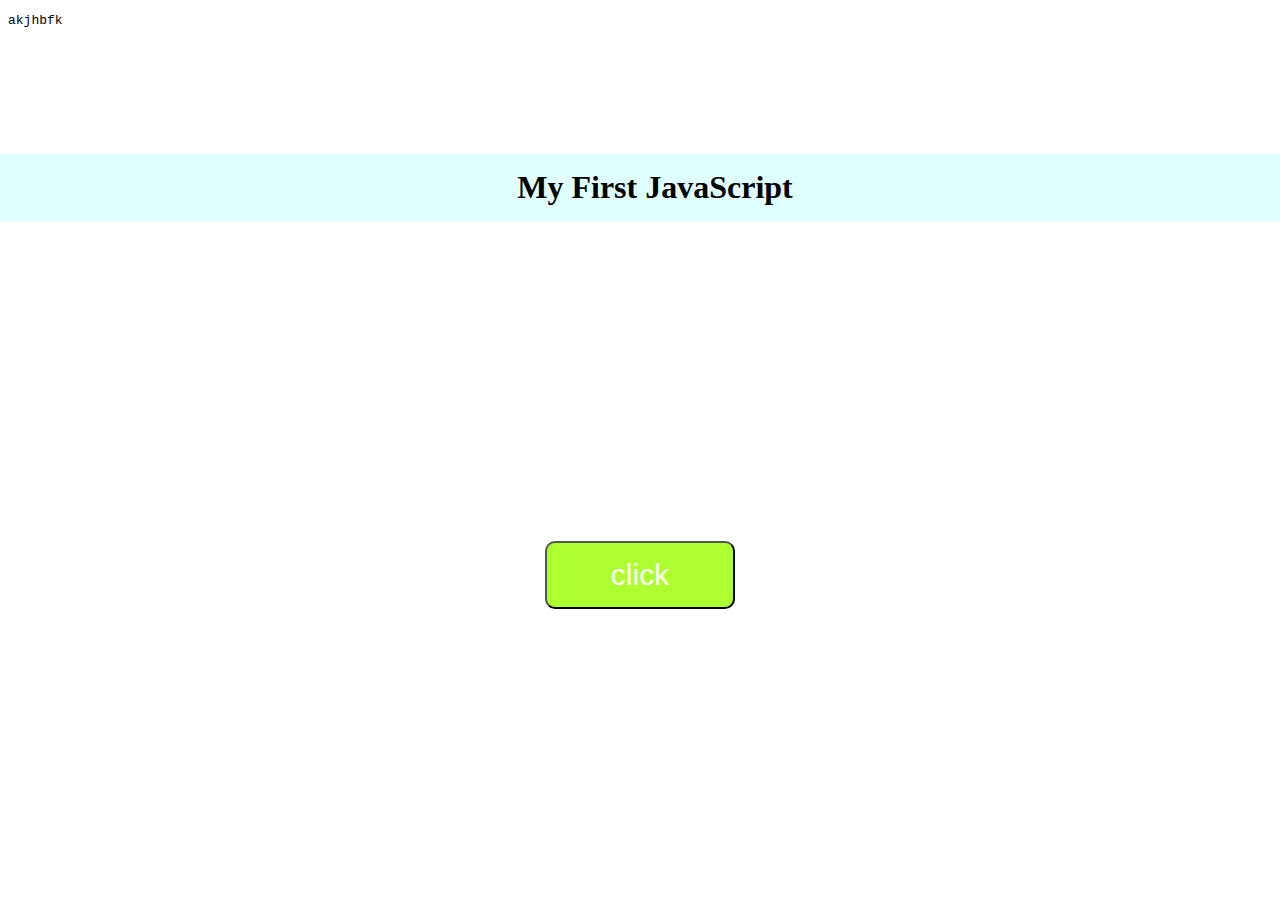
==== index.html @ 85725132 "changed name to index so it will be the main page" ====
<!DOCTYPE html>
<html>
<head>
    <title>Flex Test</title>
    <link rel="stylesheet" href="styles.css">
    <meta name="viewport" content="width=device-width, initial-scale=1.0">
</head>
<body>

<embed src="array.txt">

<h1 class="header">My First JavaScript</h2>

<div class="container" id="contain">
    
</div>

<div id="button container" style="display: flex; justify-content:center">
    <button type="button" class="button" 
onclick="createCards()">
click</button>
</div>



<script src="basics.js">

</script>


</body>
</html>
---- styles.css ----
body{
    margin: 0;
}

.header{
    
    width: 100%;
    background-color: lightcyan;
    margin: 0;
    padding: 15px;
    text-align: center;
}

.button{

    margin: 20px;
    padding: 15px 64px;
    background-color: greenyellow;
    color: white;
    text-decoration: none;
    font-size: 30px;
    transition: 0.1s;
    border-radius: 10px;
}

.button:hover{
    border-radius: 25px;
    background-color: darkgreen;
    color: black;
}

.container{
    display: flex;
    justify-content:flex-start;
    height: 300px;
    flex-wrap: wrap;
    overflow: hidden;
}


.card{
    background-color: gray;
    font-size: 30px;
    height: 100px;
    margin: 5px;
    padding: 10px;
    width: 100px;
}

canvas{
    max-width: 100%;
    max-height: 50%;
}
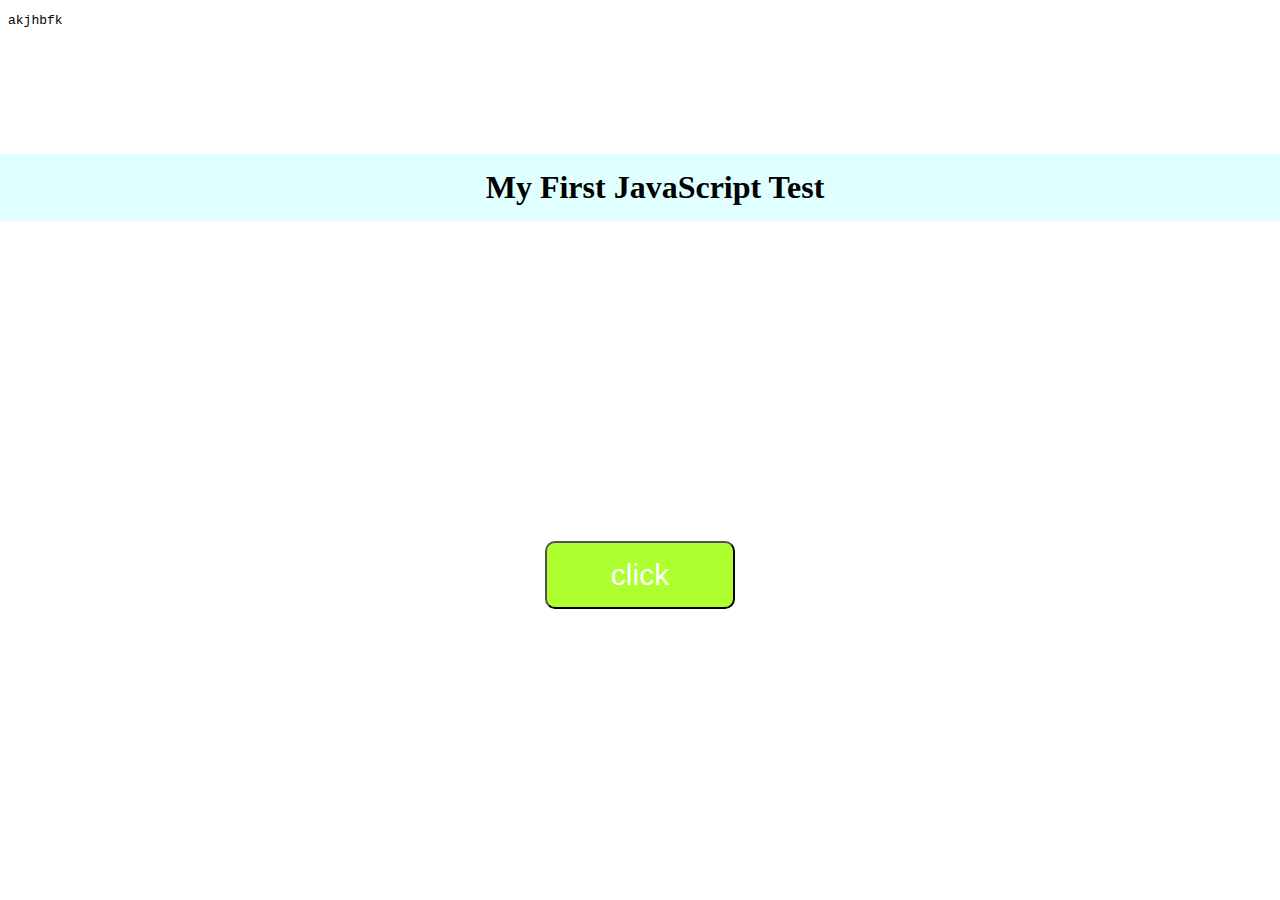
==== commit 9299d639: "more test" ====
--- a/index.html
+++ b/index.html
@@ -9,7 +9,7 @@
 
 <embed src="array.txt">
 
-<h1 class="header">My First JavaScript</h2>
+<h1 class="header">My First JavaScript Test</h2>
 
 <div class="container" id="contain">
     
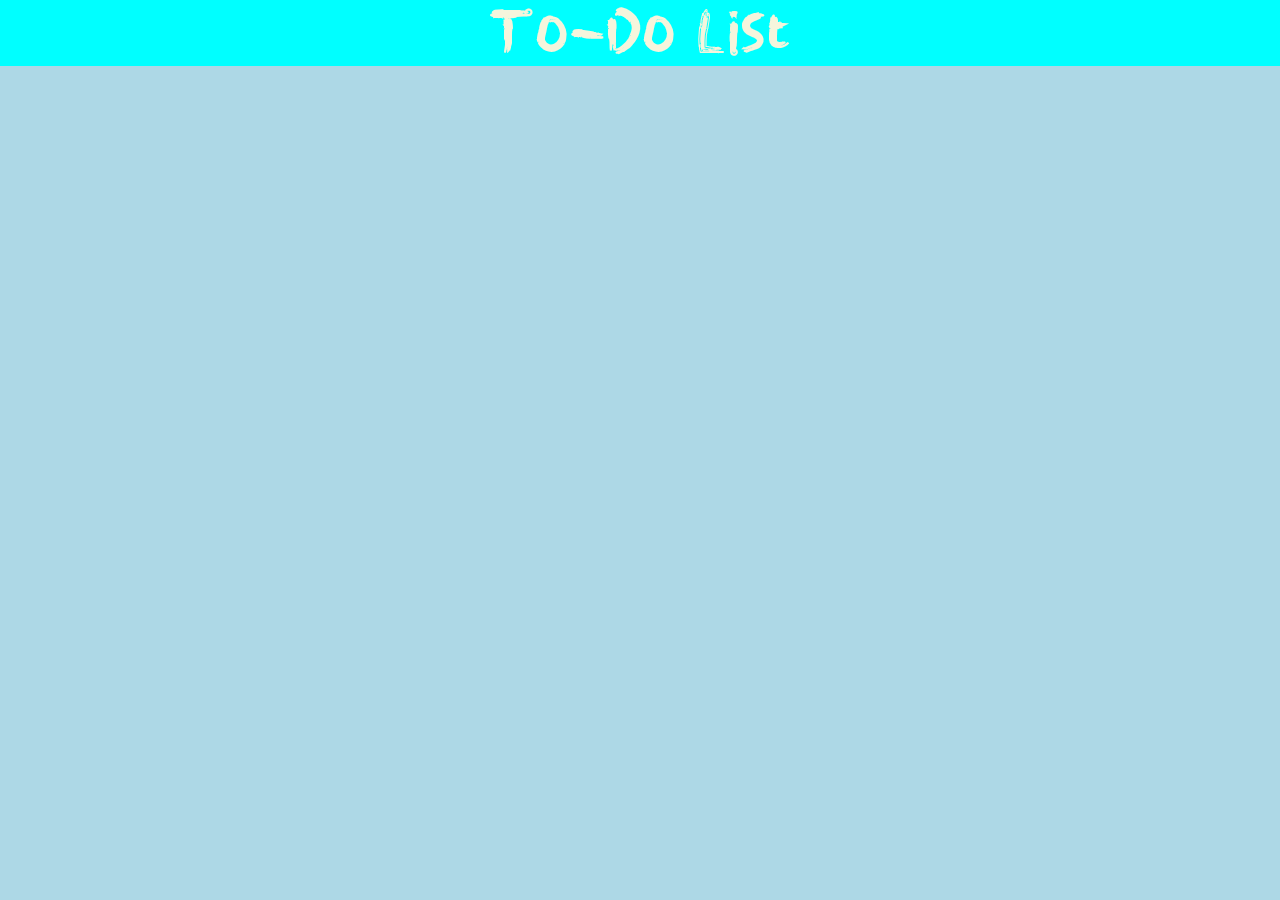
==== commit 6e949a49: "new start" ====
--- a/index.html
+++ b/index.html
@@ -1,32 +1,13 @@
-<!DOCTYPE html>
 <html>
-<head>
-    <title>Flex Test</title>
-    <link rel="stylesheet" href="styles.css">
-    <meta name="viewport" content="width=device-width, initial-scale=1.0">
-</head>
-<body>
+    <head>
+        <title>To-Do List</title>
+        <link rel="stylesheet" href="styles.css">
+        <meta name="viewport" content="width=device-width, initial-scale=1.0">
+    </head>
 
-<embed src="array.txt">
+    <body>
+        <h1 class="header">To-Do List</h1>
 
-<h1 class="header">My First JavaScript Test</h2>
-
-<div class="container" id="contain">
-    
-</div>
-
-<div id="button container" style="display: flex; justify-content:center">
-    <button type="button" class="button" 
-onclick="createCards()">
-click</button>
-</div>
-
-
-
-<script src="basics.js">
-
-</script>
-
-
-</body>
-</html> 
+        <script src="basics.js"></script>
+    </body>
+</html>--- a/styles.css
+++ b/styles.css
@@ -1,53 +1,17 @@
+@font-face {
+    font-family: siteFont;
+    src: url(BrandaRegular.woff);
+}
+
 body{
     margin: 0;
+    background-color: lightblue;
 }
 
 .header{
-    
-    width: 100%;
-    background-color: lightcyan;
-    margin: 0;
-    padding: 15px;
+    background-color: aqua;
     text-align: center;
-}
-
-.button{
-
-    margin: 20px;
-    padding: 15px 64px;
-    background-color: greenyellow;
-    color: white;
-    text-decoration: none;
-    font-size: 30px;
-    transition: 0.1s;
-    border-radius: 10px;
-}
-
-.button:hover{
-    border-radius: 25px;
-    background-color: darkgreen;
-    color: black;
-}
-
-.container{
-    display: flex;
-    justify-content:flex-start;
-    height: 300px;
-    flex-wrap: wrap;
-    overflow: hidden;
-}
-
-
-.card{
-    background-color: gray;
-    font-size: 30px;
-    height: 100px;
-    margin: 5px;
-    padding: 10px;
-    width: 100px;
-}
-
-canvas{
-    max-width: 100%;
-    max-height: 50%;
+    font-size: 64px;
+    color: beige;
+    font-family: siteFont;
 }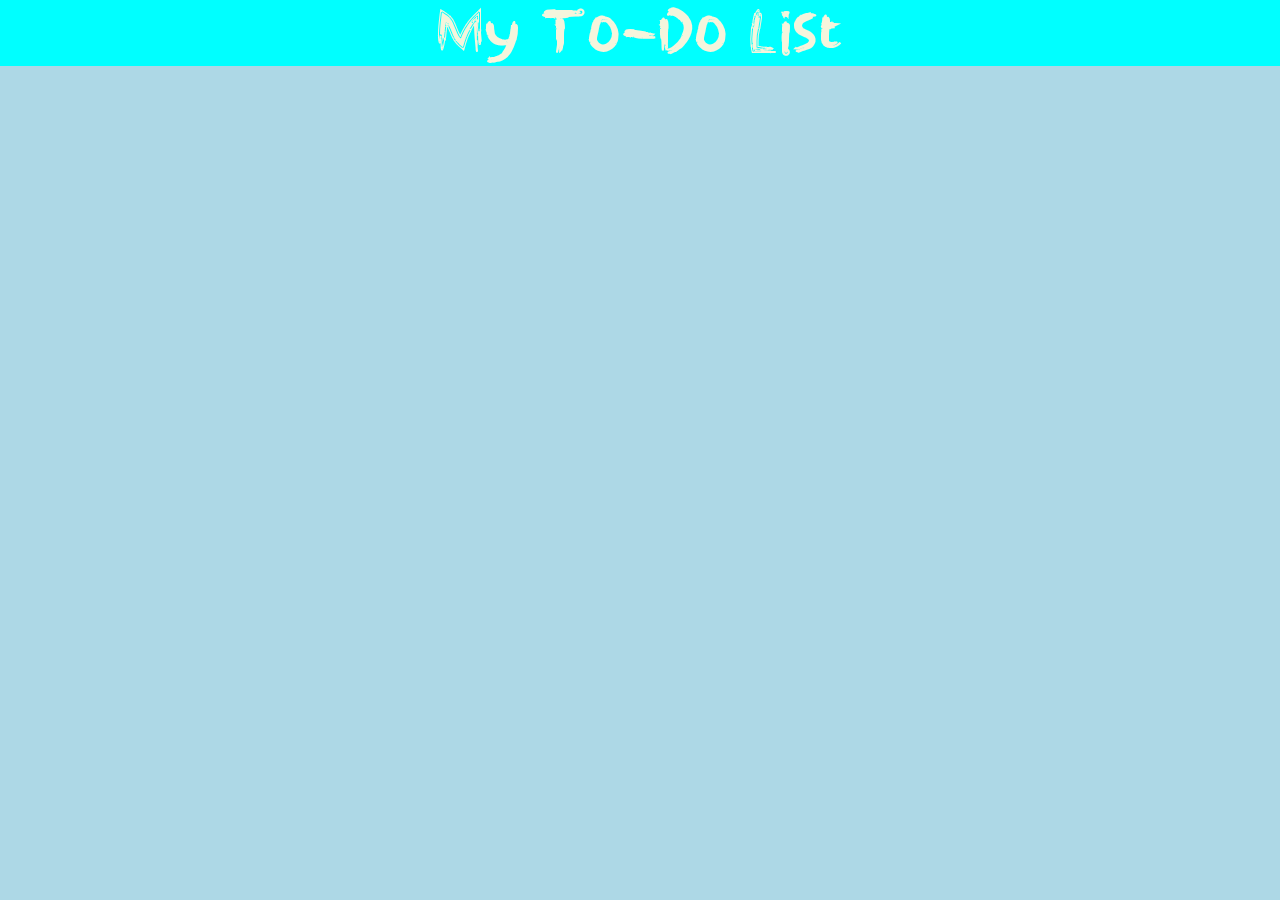
==== commit 2b9e1854: "added my to header" ====
--- a/index.html
+++ b/index.html
@@ -6,7 +6,7 @@
     </head>
 
     <body>
-        <h1 class="header">To-Do List</h1>
+        <h1 class="header">My To-Do List</h1>
 
         <script src="basics.js"></script>
     </body>
--- a/styles.css
+++ b/styles.css
@@ -1,6 +1,7 @@
 @font-face {
     font-family: siteFont;
-    src: url(BrandaRegular.woff);
+    src: url(BrandaRegular.woff) format("woff"), 
+    url(BrandaRegular.woff2) format("woff2");
 }
 
 body{
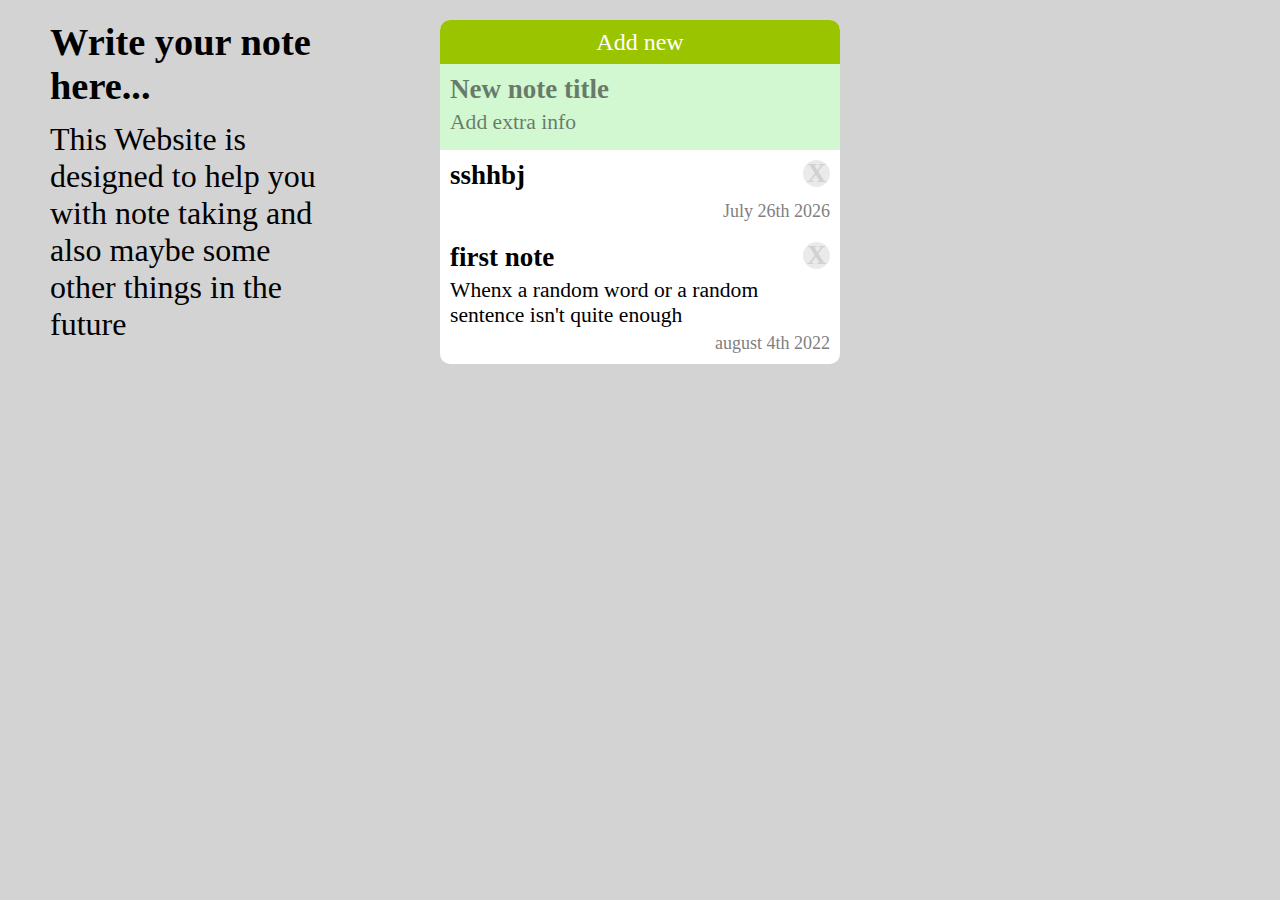
==== commit 458420a0: "Changed everything to diary site" ====
--- a/index.html
+++ b/index.html
@@ -6,8 +6,38 @@
     </head>
 
     <body>
-        <h1 class="header">My To-Do List</h1>
+        <div class="wrapper">
+  <div class="header">
+    <h1>Write your note here...</h1>
+    <p>This Website is designed to help you with note taking and also maybe some other things in the future</p>
+  </div>
+  <div class="container">
+    
+    <div class="newButton" id="addNoteButton">
+      <p>Add new</p>
+    </div>
+    <div class="note template" id="noteTemplate">
+      <b class="title" placeholder="New note title" contentEditable="true"></b>
+      <p class="content" placeholder="Add extra info" contentEditable="true"></p>
+      </div>
+    <div class="noteContainer" id="container">
+      
+      <div class="note">
+      <b class="title">
+        <div class="title">first note</div>
+        <div class="delete">X</div>
+        </b>
+        <p class="content">Whenx a random word or a random sentence isn't quite enough</p>
+      <p class="date">august 4th 2022</p>
+      </div>
+      
+      
+    </div>
+    
+  </div>
 
-        <script src="basics.js"></script>
+</div>
+      <script src="basics.js"></script>
+
     </body>
 </html>--- a/styles.css
+++ b/styles.css
@@ -1,18 +1,172 @@
-@font-face {
-    font-family: siteFont;
-    src: url(BrandaRegular.woff) format("woff"), 
-    url(BrandaRegular.woff2) format("woff2");
+body{
+  margin: 0;
+  padding: 0;
+  background-color:#d3d3d3;
 }
 
-body{
-    margin: 0;
-    background-color: lightblue;
+.wrapper{
+  width:100%;
+  margin:0;
+  display: grid;
+  grid-template-columns: 1fr 50% 1fr;
+  justify-items:center;
+  margin-top:20px;
+  margin-bottom:100px;
 }
 
 .header{
-    background-color: aqua;
-    text-align: center;
-    font-size: 64px;
-    color: beige;
-    font-family: siteFont;
-}+  margin-left:50px;
+
+}
+
+.header > h1{
+  font-size:3vw;
+  margin:0;
+}
+
+.header > p{
+  font-size:2em;
+  margin-top:0.4em;
+}
+
+
+
+.container{
+  display:flex;
+  flex-direction:column;
+  align-self:start;
+  width: 400px;
+  margin:0;
+  padding:0;
+  background-color:white;
+  border-radius:10px;
+
+}
+
+.newButton{
+  height:2em;
+  background-color:#9bc400;
+  display:flex;
+  justify-content:center;
+  align-items:center;
+  border-radius:10px 10px 0px 0px;
+  padding:6px;
+  cursor:pointer;
+  transition:0.2s;
+  }
+
+.newButton > p{
+  color:white;
+  font-size:1.5em;
+  margin:0;
+  padding:0;
+  transition:0.2s;
+}
+
+.newButton:hover > p{
+  font-size:1.7em;
+}
+
+.newButton:hover{
+  background-color:green;
+}
+
+.template{
+  background-color:#d2f8d2;
+}
+
+.template>b,p:focus{
+  outline:none;
+}
+
+[contentEditable="true"]:empty:before{
+  content: attr(placeholder);
+  opacity:0.5;
+}
+
+.noteContainer{
+  display:flex;
+  flex-direction:column-reverse;
+}
+
+.note{
+  box-sizing:border-box;
+  font-size:18px;
+  width:100%;
+  padding:10px;
+  margin:0px;
+  display:flex;
+  flex-direction:column;
+  transition:0.3s;
+  transition: max-height 0.3s;
+  transition-timing-function: ease-in-out;
+  max-height:500px;
+  overflow:hidden;
+  
+  
+}
+
+.hidden{
+  max-height:0px;
+  overflow:hidden;
+}
+
+.note:hover{
+  background-color:#90ee90;
+  transform: scale(1.1);
+  border-radius:20px;
+}
+
+
+
+
+
+.note > .title{
+  font-size:1.5em;
+  margin:0;
+  margin-bottom:5px;
+  word-wrap:break-word;
+  display:flex;
+  justify-content:space-between;
+}
+
+.note > .content{
+  margin:0;
+  font-size:1.2em;
+  margin-bottom:5px;
+  word-wrap:break-word;
+  display:flex;
+  flex-direction:row;
+}
+
+.note > .date{
+  font-size:1em;
+  margin:0;
+  color:gray;
+  align-self:flex-end;
+  
+}
+
+.delete{
+  background-color:rgba(220,220,220,0.6);
+  color:rgba(192,192,192,0.6);
+  font-size:1em;
+  width:1em;
+  height:1em;
+  line-height:1em;
+  border-radius:50%;
+  
+  text-align:center;
+  padding:0;
+  margin:0;
+  cursor:pointer;
+  transition:0.2s;
+}
+
+.delete:hover{
+  background-color:rgba(250,0,0,0.4);
+  color:darkred;
+  transform: scale(1.2);
+}
+
+v